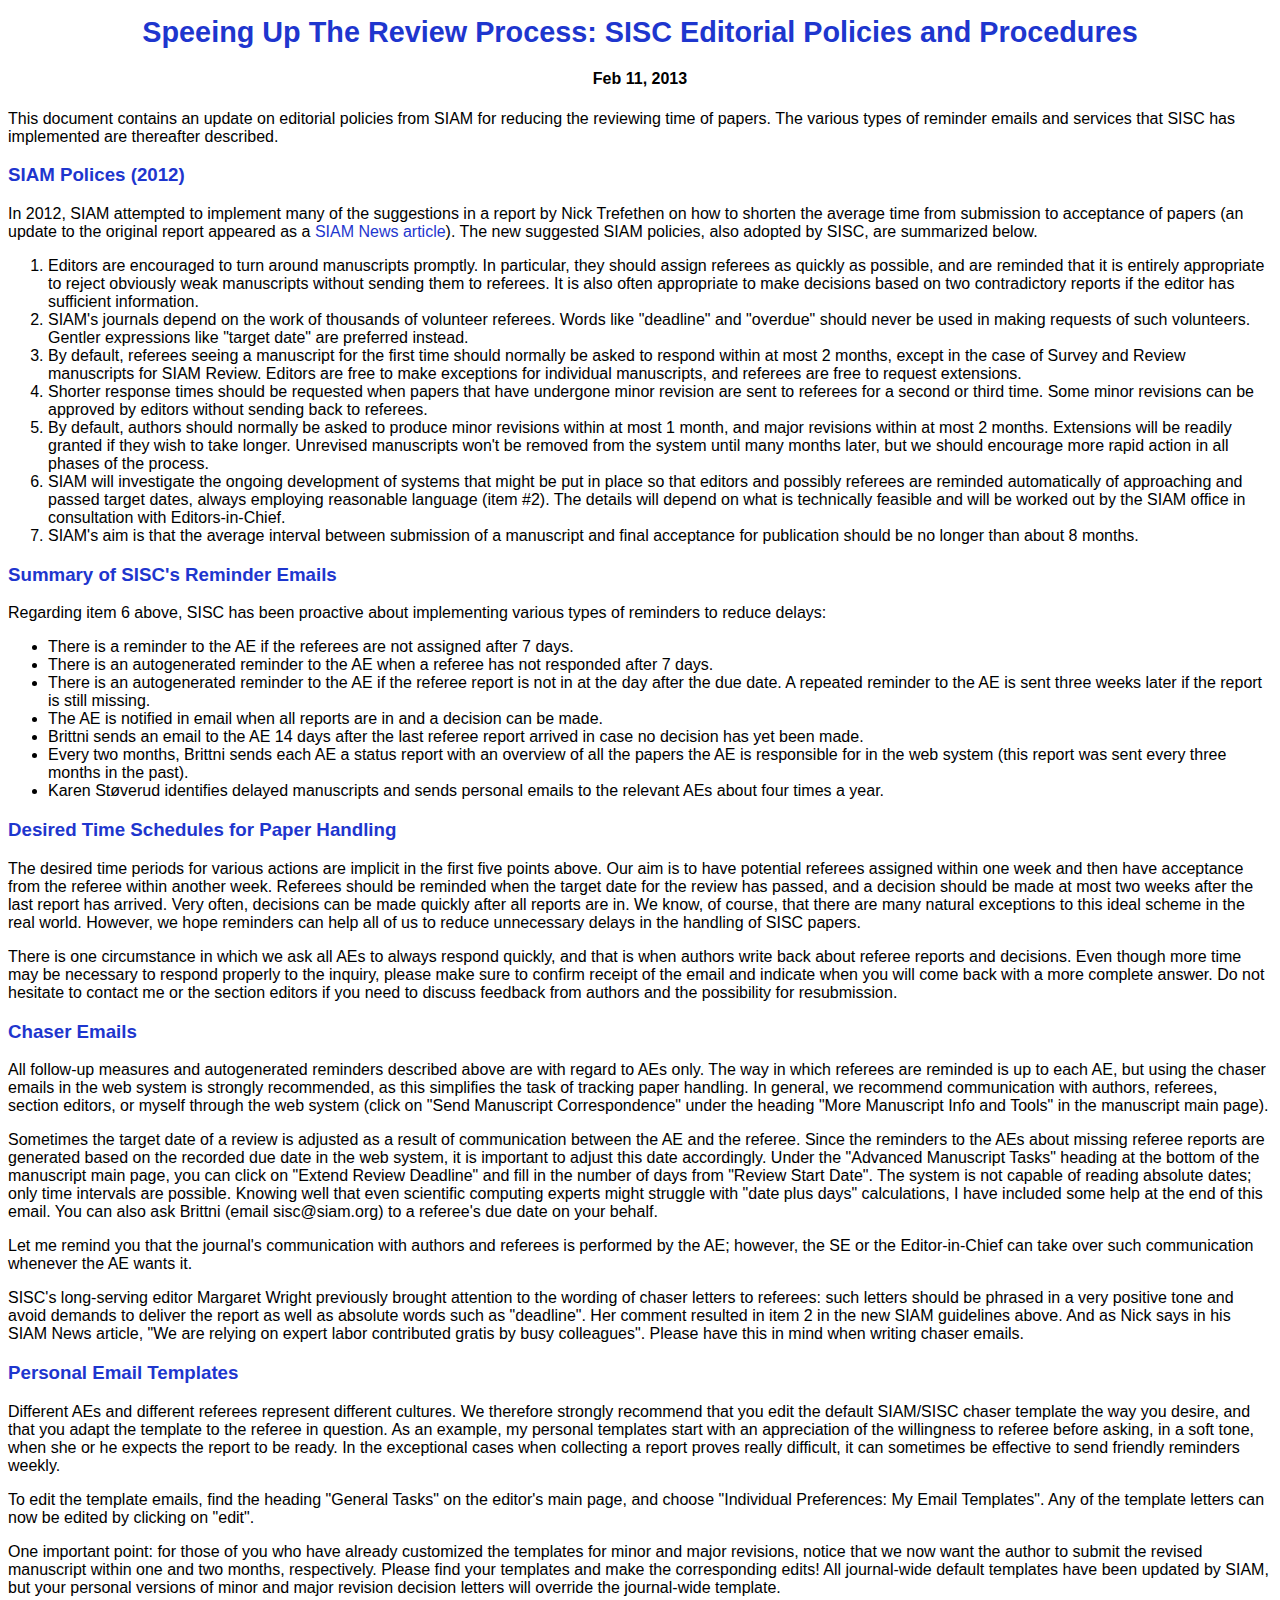
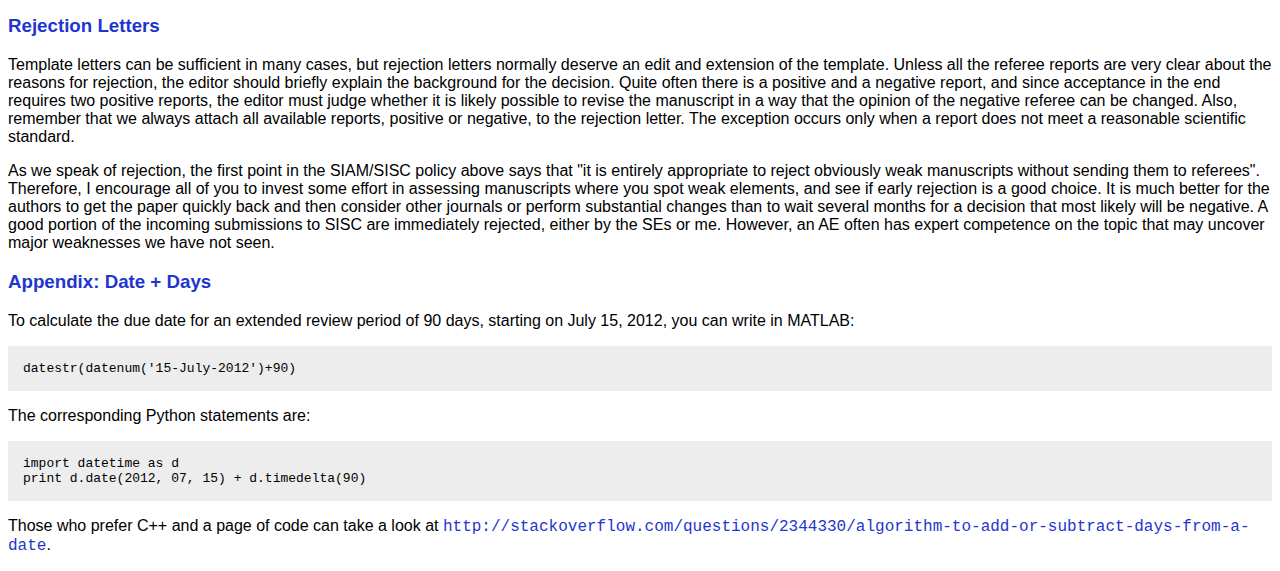
==== doc/web/pub/SISC_editorial_procedures.html @ a9e1719e "First gh-pages commit." ====
<?xml version="1.0" encoding="utf-8" ?>
<!--
Automatically generated HTML file from Doconce source
(http://code.google.com/p/doconce/)
-->

<html>
<head>
<meta http-equiv="Content-Type" content="text/html; charset=utf-8" />
<meta name="generator" content="Doconce: http://code.google.com/p/doconce/" />


<style type="text/css">
    /* Color definitions:  http://www.december.com/html/spec/color0.html
       CSS examples:       http://www.w3schools.com/css/css_examples.asp */

    body {
      margin-top: 1.0em;
      background-color: #ffffff;
      font-family: Helvetica, Arial, FreeSans, san-serif;
      color: #000000;
    }
    h1 { font-size: 1.8em; color: #1e36ce; }
    h2 { font-size: 1.5em; color: #1e36ce; }
    h3 { color: #1e36ce; }
    a { color: #1e36ce; text-decoration:none; }
    tt { font-family: "Courier New", Courier; }
    pre { background: #ededed; color: #000; padding: 15px;}
    p { text-indent: 0px; }
    hr { border: 0; width: 80%; border-bottom: 1px solid #aaa}
    p.caption { width: 80%; font-style: normal; text-align: left; }
    hr.figure { border: 0; width: 80%; border-bottom: 1px solid #aaa}

    .notice, .summary, .warning, .hint, .question {
    border: 1px solid; margin: 10px 0px; padding:15px 10px 15px 50px;
    background-repeat: no-repeat; background-position: 10px center;
    }
    .notice   { color: #00529B; background-color: #BDE5F8;
                background-image: url('https://doconce.googlecode.com/hg/bundled/html_images/Knob_Message.png'); }
    .summary  { color: #4F8A10; background-color: #DFF2BF;
                background-image:url('https://doconce.googlecode.com/hg/bundled/html_images/Knob_Valid_Green.png'); }
    .warning  { color: #9F6000; background-color: #FEEFB3;
                background-image: url('https://doconce.googlecode.com/hg/bundled/html_images/Knob_Attention.png'); }
    .hint     { color: #00529B; background-color: #BDE5F8;
                background-image: url('https://doconce.googlecode.com/hg/bundled/html_images/Knob_Info.png'); }
    .question { color: #4F8A10; background-color: #DFF2BF;
                background-image:url('https://doconce.googlecode.com/hg/bundled/html_images/Knob_Forward.png'); }

</style>

</head>
<body>

<!-- ------------------- main content ------------------------>
    
<title>Speeing Up The Review Process: SISC Editorial Policies and Procedures</title>

<center><h1>Speeing Up The Review Process: SISC Editorial Policies and Procedures</h1></center>  <! -- document title -->

<p>
<center><h4>Feb 11, 2013</h4></center> <!-- date -->
<p>
This document contains an update on editorial policies from SIAM
for reducing the reviewing time of papers. The various types of
reminder emails and services that SISC has implemented are
thereafter described.

<p>


<h3>SIAM Polices (2012)  <a name="___sec0"></a></h3>
<p>
In 2012, SIAM attempted to implement many of the suggestions in
a report by Nick Trefethen on how to shorten the average time from submission to
acceptance of papers (an update to the original report appeared as
a <a href="https://.....">SIAM News article</a>).
The new suggested SIAM policies, also adopted
by SISC, are summarized below.

<p>

<ol>
<li> Editors are encouraged to turn around manuscripts promptly.  In
   particular, they should assign referees as quickly as possible, and
   are reminded that it is entirely appropriate to reject obviously weak
   manuscripts without sending them to referees.  It is also often
   appropriate to make decisions based on two contradictory reports if
   the editor has sufficient information.</li>
<li> SIAM's journals depend on the work of thousands of volunteer
   referees.  Words like "deadline" and "overdue" should never be used in
   making requests of such volunteers.  Gentler expressions like "target
   date" are preferred instead.</li>
<li> By default, referees seeing a manuscript for the first time should
   normally be asked to respond within at most 2 months, except in the
   case of Survey and Review manuscripts for SIAM Review.  Editors are
   free to make exceptions for individual manuscripts, and referees are
   free to request extensions.</li>
<li> Shorter response times should be requested when papers that have
   undergone minor revision are sent to referees for a second or third
   time.  Some minor revisions can be approved by editors without sending
   back to referees.</li>
<li> By default, authors should normally be asked to produce minor
   revisions within at most 1 month, and major revisions within at most 2
   months. Extensions will be readily granted if they wish to take
   longer.  Unrevised manuscripts won't be removed from the system until
   many months later, but we should encourage more rapid action in all
   phases of the process.</li>
<li> SIAM will investigate the ongoing development of systems that might
   be put in place so that editors and possibly referees are reminded
   automatically of approaching and passed target dates, always employing
   reasonable language (item #2).  The details will depend on
   what is technically feasible and will be worked out by the SIAM office
   in consultation with Editors-in-Chief.</li>
<li> SIAM's aim is that the average interval between submission of a
   manuscript and final acceptance for publication should be no longer
   than about 8 months.</li>
</ol>

<h3>Summary of SISC's Reminder Emails  <a name="___sec1"></a></h3>
<p>
Regarding item 6 above, SISC has been proactive about implementing
various types of reminders to reduce delays:

<p>

<ul>
 <li> There is a reminder to the AE if the referees are not assigned after
   7 days.</li>
 <li> There is an autogenerated reminder to the AE when a referee has not
   responded after 7 days.</li>
 <li> There is an autogenerated reminder to the AE if the referee report
   is not in at the day after the due date. A repeated reminder to the
   AE is sent three weeks later if the report is still missing.</li>
 <li> The AE is notified in email when all reports are in and a decision
   can be made.</li>
 <li> Brittni sends an email to the AE 14 days after the last referee report
   arrived in case no decision has yet been made.</li>
 <li> Every two months, Brittni sends each AE a status report with an
   overview of all the papers the AE is responsible for in the web
   system (this report was sent every three months in the past).</li>
 <li> Karen St&#248;verud identifies delayed manuscripts and sends personal
   emails to the relevant AEs about four times a year.</li>
</ul>

<h3>Desired Time Schedules for Paper Handling  <a name="___sec2"></a></h3>
<p>
The desired time periods for various actions are implicit in the first
five points above. Our aim is to have potential referees assigned
within one week and then have acceptance from the referee within another
week. Referees should be reminded when the target date for the review
has passed, and a decision should be made at most two weeks after the
last report has arrived. Very often, decisions can be made quickly
after all reports are in. We know, of course, that there are many
natural exceptions to this ideal scheme in the real world. However, we
hope reminders can help all of us to reduce unnecessary delays in
the handling of SISC papers.

<p>
There is one circumstance in which we ask all AEs to always respond
quickly, and that is when authors write back about referee reports and
decisions. Even though more time may be necessary to respond properly
to the inquiry, please make sure to confirm receipt of the email
and indicate when you will come back with a more complete answer. Do
not hesitate to contact me or the section editors if you need to
discuss feedback from authors and the possibility for resubmission.

<p>


<h3>Chaser Emails  <a name="___sec3"></a></h3>
<p>
All follow-up measures and autogenerated reminders described above are
with regard to AEs only. The way in which referees are reminded is up
to each AE, but using the chaser emails in the web system is strongly
recommended, as this simplifies the task of tracking paper
handling. In general, we recommend communication with authors,
referees, section editors, or myself through the web system (click on
"Send Manuscript Correspondence" under the heading "More Manuscript
Info and Tools" in the manuscript main page).

<p>
Sometimes the target date of a review is adjusted as a result of
communication between the AE and the referee. Since the reminders to
the AEs about missing referee reports are generated based on the
recorded due date in the web system, it is important to adjust this
date accordingly. Under the "Advanced Manuscript Tasks" heading at the
bottom of the manuscript main page, you can click on "Extend Review
Deadline" and fill in the number of days from "Review Start Date".
The system is not capable of reading absolute dates; only time
intervals are possible. Knowing well that even scientific computing
experts might struggle with "date plus days" calculations, I have
included some help at the end of this email. You can also ask Brittni
(email sisc@siam.org) to a referee's due date on your behalf.

<p>
Let me remind you that the journal's communication with authors and
referees is performed by the AE; however, the SE or the
Editor-in-Chief can take over such communication whenever the AE
wants it.

<p>
SISC's long-serving editor Margaret Wright previously brought
attention to the wording of chaser letters to referees: such letters
should be phrased in a very positive tone and avoid demands to deliver
the report as well as absolute words such as "deadline".  Her comment
resulted in item 2 in the new SIAM guidelines above. And as Nick says
in his SIAM News article, "We are relying on expert labor contributed
gratis by busy colleagues".  Please have this in mind when writing
chaser emails.

<p>


<h3>Personal Email Templates  <a name="___sec4"></a></h3>
<p>
Different AEs and different referees represent different cultures. We
therefore strongly recommend that you edit the default SIAM/SISC
chaser template the way you desire, and that you adapt the template
to the referee in question. As an example, my personal templates start
with an appreciation of the willingness to referee before asking, in a
soft tone, when she or he expects the report to be ready. In the
exceptional cases when collecting a report proves really difficult, it
can sometimes be effective to send friendly reminders weekly.

<p>
To edit the template emails, find the heading "General Tasks" on the
editor's main page, and choose "Individual Preferences: My Email
Templates". Any of the template letters can now be edited by clicking
on "edit".

<p>
One important point: for those of you who have already customized the
templates for minor and major revisions, notice that we now want the
author to submit the revised manuscript within one and two months,
respectively. Please find your templates and make the corresponding
edits! All journal-wide default templates have been updated by SIAM,
but your personal versions of minor and major revision decision letters
will override the journal-wide template.

<p>


<h3>Rejection Letters  <a name="___sec5"></a></h3>
<p>
Template letters can be sufficient in many cases, but rejection
letters normally deserve an edit and extension of the template.
Unless all the referee reports are very clear about the reasons for
rejection, the editor should briefly explain the background for the
decision. Quite often there is a positive and a negative report, and
since acceptance in the end requires two positive reports, the editor
must judge whether it is likely possible to revise the manuscript in a
way that the opinion of the negative referee can be changed. Also,
remember that we always attach all available reports, positive or
negative, to the rejection letter. The exception occurs only when a
report does not meet a reasonable scientific standard.

<p>
As we speak of rejection, the first point in the SIAM/SISC policy
above says that "it is entirely appropriate to reject obviously weak
manuscripts without sending them to referees". Therefore, I encourage
all of you to invest some effort in assessing manuscripts where you
spot weak elements, and see if early rejection is a good choice. It is
much better for the authors to get the paper quickly back and then
consider other journals or perform substantial changes than to wait
several months for a decision that most likely will be
negative.  A good portion of the incoming submissions to SISC are
immediately rejected, either by the SEs or me. However, an AE often
has expert competence on the topic that may uncover major weaknesses
we have not seen.

<p>

<h3>Appendix: Date + Days  <a name="___sec6"></a></h3>
<p>
To calculate the due date for an extended review period of 90 days,
starting on July 15, 2012, you can write in MATLAB:

<p>
<!-- begin verbatim block  mcod-->
<pre>
datestr(datenum('15-July-2012')+90)
</pre>
<! -- end verbatim block -->

<p>
The corresponding Python statements are:

<p>
<!-- begin verbatim block  pycod-->
<pre>
import datetime as d
print d.date(2012, 07, 15) + d.timedelta(90)
</pre>
<! -- end verbatim block -->

<p>
Those who prefer C++ and a page of code can take a look at
<a href="http://stackoverflow.com/questions/2344330/algorithm-to-add-or-subtract-days-from-a-date"><tt>http://stackoverflow.com/questions/2344330/algorithm-to-add-or-subtract-days-from-a-date</tt></a>.

<!-- ------------------- end of main content ----------------->
</body>
</html>
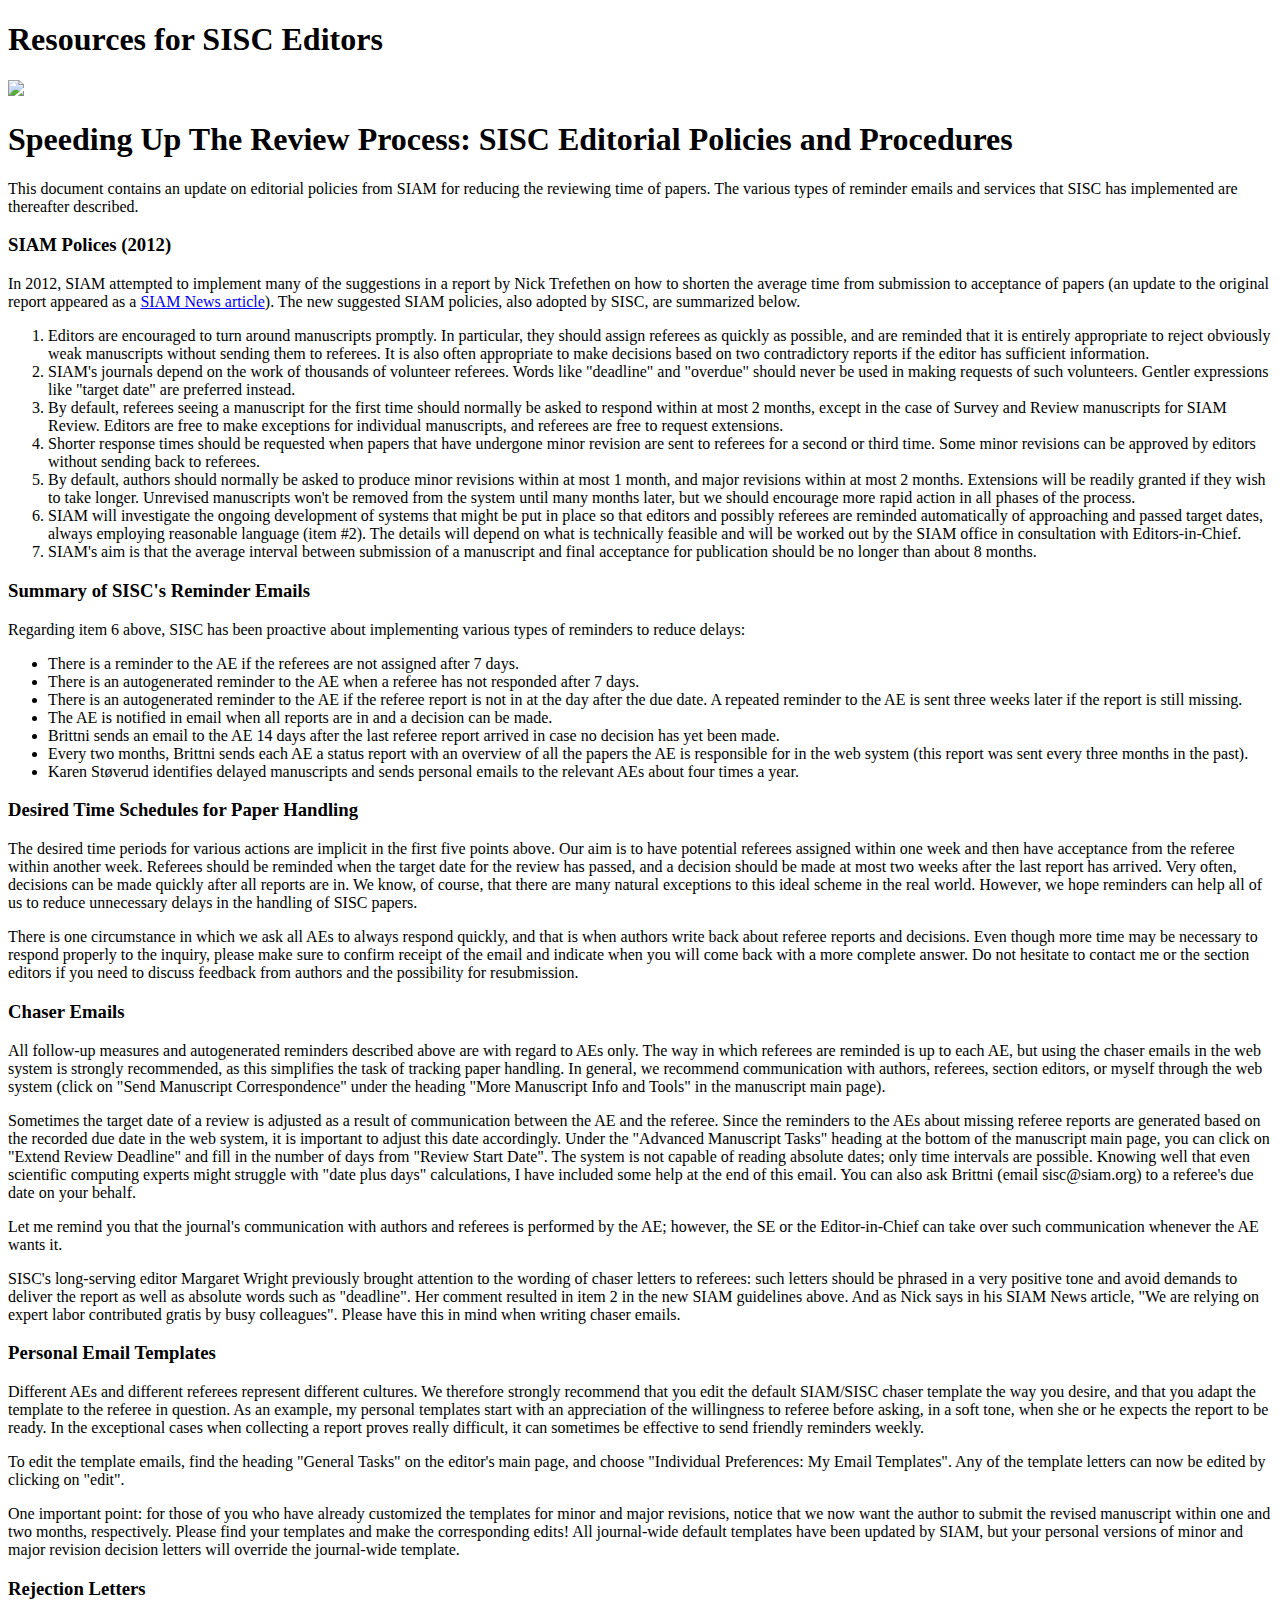
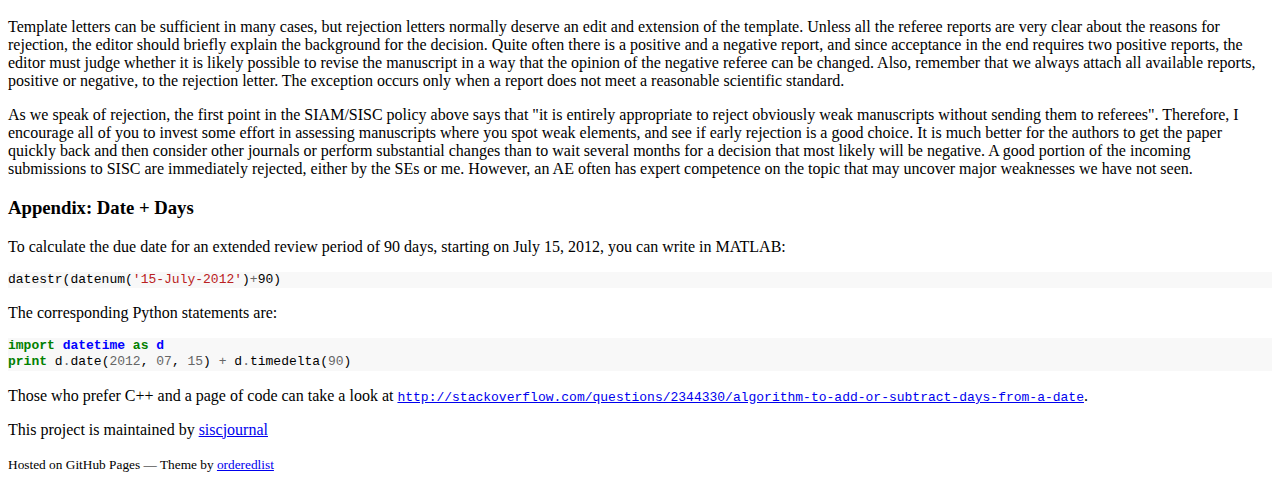
==== commit cd6584f8: "updates" ====
--- a/doc/web/pub/SISC_editorial_procedures.html
+++ b/doc/web/pub/SISC_editorial_procedures.html
@@ -1,64 +1,35 @@
-<?xml version="1.0" encoding="utf-8" ?>
-<!--
-Automatically generated HTML file from Doconce source
-(http://code.google.com/p/doconce/)
--->
-
+<!doctype html>
 <html>
-<head>
-<meta http-equiv="Content-Type" content="text/html; charset=utf-8" />
-<meta name="generator" content="Doconce: http://code.google.com/p/doconce/" />
-
-
-<style type="text/css">
-    /* Color definitions:  http://www.december.com/html/spec/color0.html
-       CSS examples:       http://www.w3schools.com/css/css_examples.asp */
-
-    body {
-      margin-top: 1.0em;
-      background-color: #ffffff;
-      font-family: Helvetica, Arial, FreeSans, san-serif;
-      color: #000000;
-    }
-    h1 { font-size: 1.8em; color: #1e36ce; }
-    h2 { font-size: 1.5em; color: #1e36ce; }
-    h3 { color: #1e36ce; }
-    a { color: #1e36ce; text-decoration:none; }
-    tt { font-family: "Courier New", Courier; }
-    pre { background: #ededed; color: #000; padding: 15px;}
-    p { text-indent: 0px; }
-    hr { border: 0; width: 80%; border-bottom: 1px solid #aaa}
-    p.caption { width: 80%; font-style: normal; text-align: left; }
-    hr.figure { border: 0; width: 80%; border-bottom: 1px solid #aaa}
-
-    .notice, .summary, .warning, .hint, .question {
-    border: 1px solid; margin: 10px 0px; padding:15px 10px 15px 50px;
-    background-repeat: no-repeat; background-position: 10px center;
-    }
-    .notice   { color: #00529B; background-color: #BDE5F8;
-                background-image: url('https://doconce.googlecode.com/hg/bundled/html_images/Knob_Message.png'); }
-    .summary  { color: #4F8A10; background-color: #DFF2BF;
-                background-image:url('https://doconce.googlecode.com/hg/bundled/html_images/Knob_Valid_Green.png'); }
-    .warning  { color: #9F6000; background-color: #FEEFB3;
-                background-image: url('https://doconce.googlecode.com/hg/bundled/html_images/Knob_Attention.png'); }
-    .hint     { color: #00529B; background-color: #BDE5F8;
-                background-image: url('https://doconce.googlecode.com/hg/bundled/html_images/Knob_Info.png'); }
-    .question { color: #4F8A10; background-color: #DFF2BF;
-                background-image:url('https://doconce.googlecode.com/hg/bundled/html_images/Knob_Forward.png'); }
-
-</style>
-
-</head>
-<body>
-
-<!-- ------------------- main content ------------------------>
-    
-<title>Speeing Up The Review Process: SISC Editorial Policies and Procedures</title>
-
-<center><h1>Speeing Up The Review Process: SISC Editorial Policies and Procedures</h1></center>  <! -- document title -->
-
-<p>
-<center><h4>Feb 11, 2013</h4></center> <!-- date -->
+  <head>
+    <meta charset="utf-8">
+    <meta http-equiv="X-UA-Compatible" content="chrome=1">
+    <title>Speeding Up The Review Process: SISC Editorial Policies and Procedures</title>
+
+    <link rel="stylesheet" href="stylesheets/styles.css">
+    <meta name="viewport" content="width=device-width, initial-scale=1, user-scalable=no">
+    <!--[if lt IE 9]>
+    <script src="//html5shiv.googlecode.com/svn/trunk/html5.js"></script>
+    <![endif]-->
+  </head>
+  <body>
+    <div class="wrapper">
+      <header>
+        <h1>Resources for SISC Editors</h1>
+	<img src="https://raw.github.com/siscjournal/resources/master/doc/src/fig/SISC_frontpage.jpg" width=220>
+
+      </header>
+
+      <!-- Here goes the main page --->
+      <section>
+
+
+<!-- ------------------- main content ---------------------- -->
+
+
+<h1>Speeding Up The Review Process: SISC Editorial Policies and Procedures</h1>
+
+<!-- DATE: today -->
+
 <p>
 This document contains an update on editorial policies from SIAM
 for reducing the reviewing time of papers. The various types of
@@ -70,12 +41,12 @@
 
 <h3>SIAM Polices (2012)  <a name="___sec0"></a></h3>
 <p>
-In 2012, SIAM attempted to implement many of the suggestions in
-a report by Nick Trefethen on how to shorten the average time from submission to
-acceptance of papers (an update to the original report appeared as
-a <a href="https://.....">SIAM News article</a>).
-The new suggested SIAM policies, also adopted
-by SISC, are summarized below.
+In 2012, SIAM attempted to implement many of the suggestions in a
+report by Nick Trefethen on how to shorten the average time from
+submission to acceptance of papers (an update to the original report
+appeared as a <a href="../../src/reviewing_time/Nick_Trefethen_SIAMNews_april12.pdf">SIAM News article</a>).  The
+new suggested SIAM policies, also adopted by SISC, are summarized
+below.
 
 <p>
 
@@ -116,7 +87,7 @@
    than about 8 months.</li>
 </ol>
 
-<h3>Summary of SISC's Reminder Emails  <a name="___sec1"></a></h3>
+<h3>Summary of SISC's Reminder Emails <a name="reminders"></a></h3>
 <p>
 Regarding item 6 above, SISC has been proactive about implementing
 various types of reminders to reduce delays:
@@ -276,29 +247,39 @@
 starting on July 15, 2012, you can write in MATLAB:
 
 <p>
-<!-- begin verbatim block  mcod-->
-<pre>
-datestr(datenum('15-July-2012')+90)
-</pre>
-<! -- end verbatim block -->
-
-<p>
+
+
+<!-- code typeset with pygments style "default" -->
+<div class="highlight" style="background: #f8f8f8"><pre style="line-height: 125%">datestr(datenum(<span style="color: #BA2121">&#39;15-July-2012&#39;</span>)<span style="color: #666666">+</span>90)
+</pre></div>
+<p>
+
 The corresponding Python statements are:
 
 <p>
-<!-- begin verbatim block  pycod-->
-<pre>
-import datetime as d
-print d.date(2012, 07, 15) + d.timedelta(90)
-</pre>
-<! -- end verbatim block -->
-
-<p>
+
+
+<!-- code typeset with pygments style "default" -->
+<div class="highlight" style="background: #f8f8f8"><pre style="line-height: 125%"><span style="color: #008000; font-weight: bold">import</span> <span style="color: #0000FF; font-weight: bold">datetime</span> <span style="color: #008000; font-weight: bold">as</span> <span style="color: #0000FF; font-weight: bold">d</span>
+<span style="color: #008000; font-weight: bold">print</span> d<span style="color: #666666">.</span>date(<span style="color: #666666">2012</span>, <span style="color: #666666">07</span>, <span style="color: #666666">15</span>) <span style="color: #666666">+</span> d<span style="color: #666666">.</span>timedelta(<span style="color: #666666">90</span>)
+</pre></div>
+<p>
+
 Those who prefer C++ and a page of code can take a look at
 <a href="http://stackoverflow.com/questions/2344330/algorithm-to-add-or-subtract-days-from-a-date"><tt>http://stackoverflow.com/questions/2344330/algorithm-to-add-or-subtract-days-from-a-date</tt></a>.
-
-<!-- ------------------- end of main content ----------------->
-</body>
+<!-- ------------------- end of main content --------------- -->
+
+
+      </section>
+
+      <footer>
+        <p>This project is maintained by <a href="https://github.com/siscjournal">siscjournal</a></p>
+        <p><small>Hosted on GitHub Pages &mdash; Theme by <a href="https://github.com/orderedlist">orderedlist</a></small></p>
+      </footer>
+
+    </div>
+    <script src="javascripts/scale.fix.js"></script>
+
+  </body>
 </html>
-    
-
+
